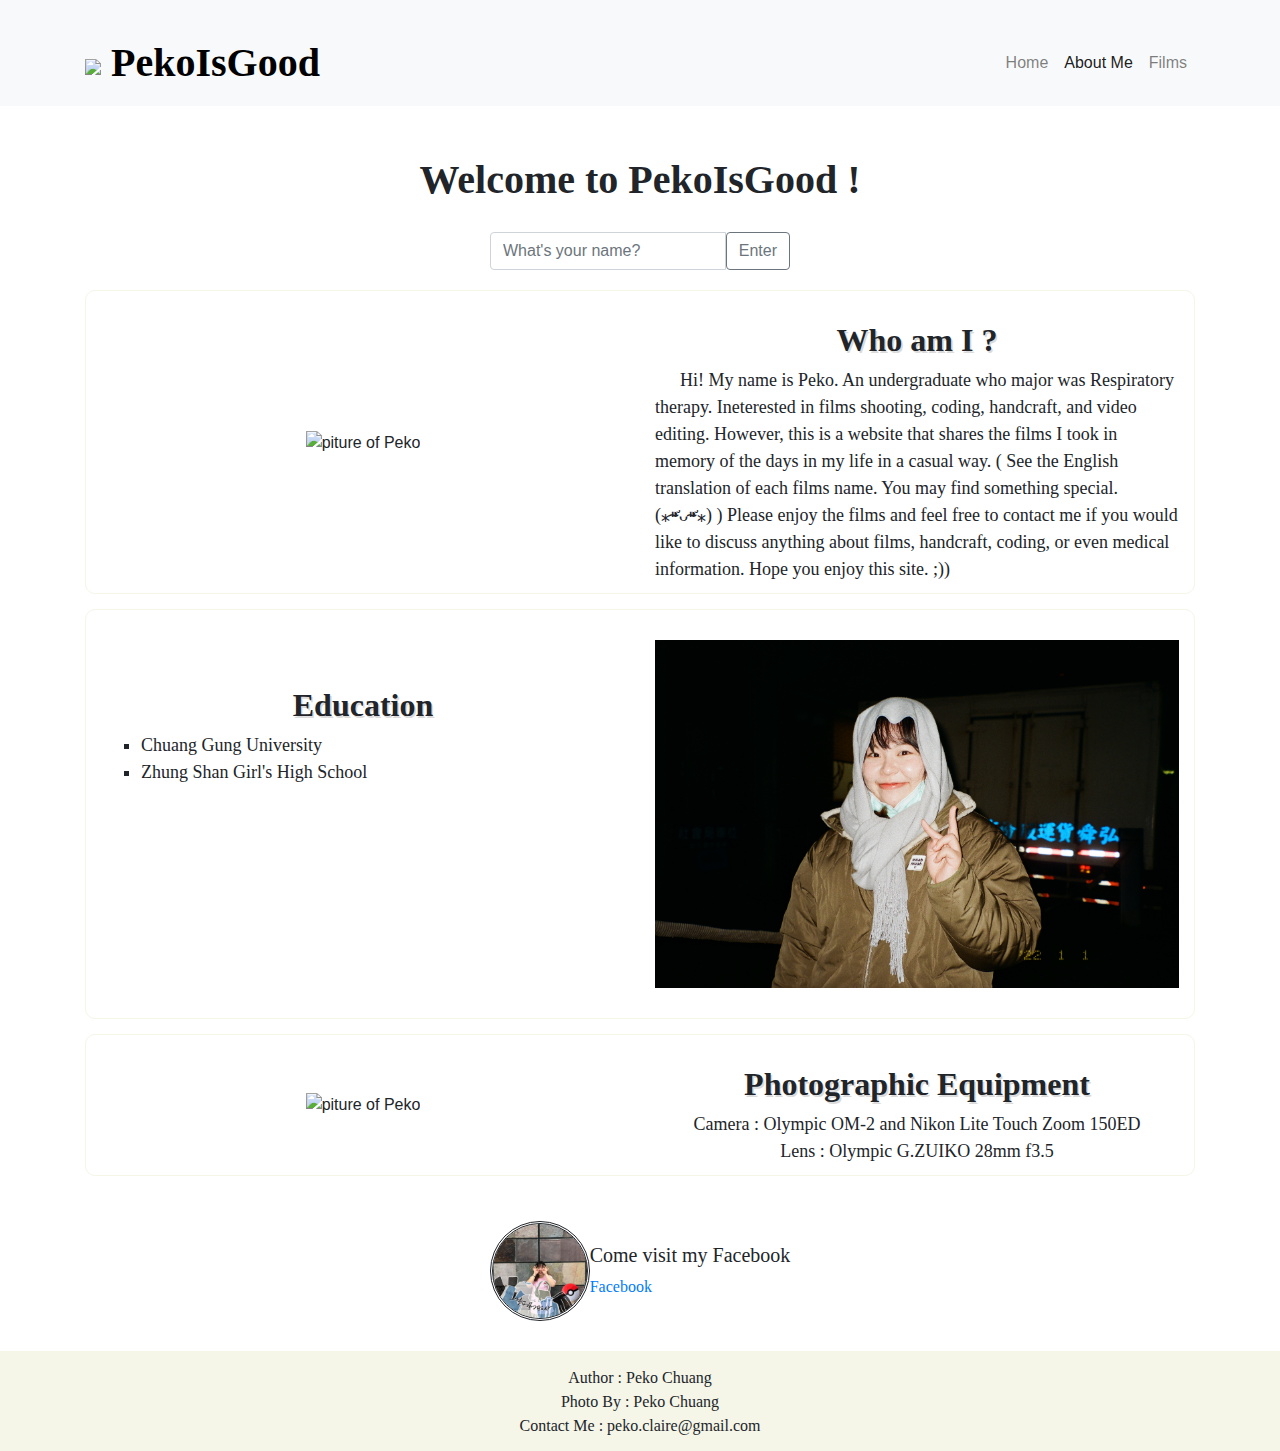
==== snippet/aboutme.html @ 77733b17 "first upload" ====
<!DOCTYPE html>
<html lang="en">
<head>
    <meta charset="UTF-8">
    <meta name="viewport" content="width=device-width, initial-scale=1">
    <meta http-equiv="X-UA-Compatible" content="ie=edge"/>
    <link rel="stylesheet" href="https://maxcdn.bootstrapcdn.com/bootstrap/4.0.0-beta.2/css/bootstrap.min.css"/>
    <link href="https://cdn.jsdelivr.net/npm/bootstrap@5.2.3/dist/css/bootstrap.min.css" rel="stylesheet" integrity="sha384-rbsA2VBKQhggwzxH7pPCaAqO46MgnOM80zW1RWuH61DGLwZJEdK2Kadq2F9CUG65" crossorigin="anonymous">
    <link rel="stylesheet" href="aboutme/style.css">
    <script src="https://cdnjs.cloudflare.com/ajax/libs/popper.js/1.12.3/umd/popper.min.js"></script>
    <script src="https://maxcdn.bootstrapcdn.com/bootstrap/4.0.0-beta.2/js/bootstrap.min.js"></script>
    <script src="https://cdn.jsdelivr.net/npm/bootstrap@5.2.3/dist/js/bootstrap.bundle.min.js" integrity="sha384-kenU1KFdBIe4zVF0s0G1M5b4hcpxyD9F7jL+jjXkk+Q2h455rYXK/7HAuoJl+0I4" crossorigin="anonymous"></script>
    <title>PekoIsGood - Home</title>
</head>
<body>
    <nav id="header-nav" class="navbar-light bg-light navbar navbar-expand-lg">
        <div class="container sticky-xs-top">
            <a class="navbar-brand" id="navbrand" href="home.html">
                <img src="../img/icon_peko.png" width="40px">
                <span>PekoIsGood</span></a>
            <button class="navbar-toggler" type="button" data-toggle="collapse" data-target="#navbarSupportedContent" aria-controls="navbarSupportedContent" aria-expanded="false" aria-label="Toggle navigation">
                <span class="navbar-toggler-icon"></span>
            </button>
            
            <div class="collapse navbar-collapse text-center" id="navbarSupportedContent">
                <ul id="nav-list" class="nav navbar-nav ml-auto w-100 justify-content-end">
                    <li id="navHomeButton" class="nav-item">
                        <a class="nav-link" href="home.html">Home<span class="sr-only">(current)</span></a>
                    </li>
                    <li id="navAboutMeButton" class="nav-item active">
                        <a class="nav-link" href="aboutme.html">About Me</a>
                    </li>
                    <li id="navFilmButton" class="nav-item">
                        <a class="nav-link" href="../films.html">Films</a>
        
                    </li>
                </ul>
            </div>
        </div>
    </nav>
    <main>
        <h1>Welcome to PekoIsGood !</h1>
        <div class="input-group" style="width: 300px;">
            <input id="inputName" type="text" class="form-control" placeholder="What's your name?" aria-label="Recipient's username" aria-describedby="button-addon2">
            <button  class="btn btn-outline-secondary" type="button" id="button-addon2" onclick="sayHello()">Enter</button>
        </div>
        <div class="container">
            <div class="row d-flex">
                <div class="img col-xl-6 col-lg-6 col-md-6 col-sm-12 col-xs-12" >
                    <img id="hiddenImg" src="../img/peko.jpg" alt="piture of Peko" class="img-fluid">
                </div>
                <div class="drescription col col-sm-12 col-md-6 col-xs-12">
                    <h2>Who am I ?</h2>
                    <p style="text-indent: 25px;">Hi! My name is Peko. An undergraduate who major was Respiratory therapy. Ineterested in films shooting, coding, handcraft, and video editing. However, this is a website that shares the films I took in memory of the days in my life in a casual way. ( See the English translation of each films name. You may find something special. (⁎⁍̴̛ᴗ⁍̴̛⁎) ) Please enjoy the films and feel free to contact me if you would like to discuss anything about films, handcraft, coding, or even medical information. Hope you enjoy this site. ;))</p>
                </div>
            </div>
            <div class="row d-flex">
                <div class="drescription col-xl-6 col-lg-6 col-md-6 col-sm-12 col-xs-12">
                    <h2>Education</h2>
                    <ul>
                        <li>Chuang Gung University</li>
                        <li>Zhung Shan Girl's High School</li>
                    </ul>
                    <div class="row-maps d-flex">
                        <iframe src="https://www.google.com/maps/embed?pb=!1m14!1m8!1m3!1d14459.900455873207!2d121.3877767!3d25.0349186!3m2!1i1024!2i768!4f13.1!3m3!1m2!1s0x0%3A0x62bc289af4ecd083!2z6ZW35bqa5aSn5a24!5e0!3m2!1szh-TW!2stw!4v1669529142762!5m2!1szh-TW!2stw" style="border:0;" allowfullscreen="" loading="lazy" referrerpolicy="no-referrer-when-downgrade"></iframe>
                        <iframe src="https://www.google.com/maps/embed?pb=!1m18!1m12!1m3!1d3614.55451332012!2d121.53584285047965!3d25.04918808388655!2m3!1f0!2f0!3f0!3m2!1i1024!2i768!4f13.1!3m3!1m2!1s0x3442a9621a328d0b%3A0xd41b7f8de76ad487!2z6Ie65YyX5biC56uL5Lit5bGx5aWz5a2Q6auY57Sa5Lit5a24!5e0!3m2!1szh-TW!2stw!4v1669529252910!5m2!1szh-TW!2stw" style="border:0;" allowfullscreen="" loading="lazy" referrerpolicy="no-referrer-when-downgrade"></iframe>
                    </div>
                </div>
                <div class="img col-xl-6 col-lg-6 col-md-6 col-sm-12 col-xs-12" >
                    <img src="../img/peko_3.jpg" class="img-fluid" alt="piture of Peko">
                </div>
            </div>
            <div class="row d-flex">
                <div class="img col-xl-6 col-lg-6 col-md-6 col-sm-12 col-xs-12" >
                    <img src="../img/peko_5.jpg" class="img-fluid" alt="piture of Peko">
                </div>
                <div class="drescription ccol-lg-6 col-md-6 col-sm-12 col-xs-12">
                    <h2>Photographic Equipment</h2>
                    <p style="text-align: center;">Camera : Olympic OM-2 and Nikon Lite Touch Zoom 150ED</p>
                    <p style="text-align: center;">Lens : Olympic G.ZUIKO 28mm f3.5</p>
                </div>
            </div>
            <div class="link-to-fb d-flex position-relative">
                <img id="fbImg" src="../img/fb.jpeg" class="flex-shrink-0 me-3" width="100px" alt="facebook profile Photo">
                <div>
                  <h5 class="mt-0">Come visit my Facebook</h5>
                  <a href="https://www.facebook.com/profile.php?id=100002676016972&locale=zh_TW" class="stretched-link">Facebook</a>
                </div>
            </div>
        </div>
    </main>
    <footer>
        <div class="footer">
            <span>Author : Peko Chuang</span>
            <span>Photo By : Peko Chuang</span>
            <span>Contact Me :  peko.claire@gmail.com</span>
        </div>
    </footer>
        <script src="aboutme/script.js"></script>
    <script src="https://code.jquery.com/jquery-3.5.1.slim.min.js" integrity="sha384-DfXdz2htPH0lsSSs5nCTpuj/zy4C+OGpamoFVy38MVBnE+IbbVYUew+OrCXaRkfj" crossorigin="anonymous"></script>
    <script src="https://cdn.jsdelivr.net/npm/bootstrap@4.5.3/dist/js/bootstrap.bundle.min.js" integrity="sha384-ho+j7jyWK8fNQe+A12Hb8AhRq26LrZ/JpcUGGOn+Y7RsweNrtN/tE3MoK7ZeZDyx" crossorigin="anonymous"></script>
</body>
</html>
---- snippet/aboutme/style.css ----
/* nav */
#navbrand{
    font-size: 40px;
    font-weight: bolder;
    font-family:  "cursive", serif, Verdana, "Geneva", Tahoma, sans-serif;
    color: black;
    margin: 0;
}

#navbrand:hover{
    transform: rotateZ(360deg);
    transition: 1s;
    text-shadow: 0.05em 0.05em 0 rgb(192, 191, 191);
    color: antiquewhite;
}

#nav-list li a:hover{
    text-shadow: 0.1em 0.1em 0 gainsboro;
}

/* main */
h1{
    text-align: center;
    padding-top: 20px;
    font-weight: bold;
    font-family: "cursive", serif, Verdana, "Geneva", Tahoma, sans-serif;
    padding-top: 50px;
    padding-bottom: 20px;
}

.input-group {
    margin-left: auto;
    margin-right: auto;
}


main p, main li{
    font-family: 'Times New Roman', Times, serif;
    list-style-type: square;
    margin-bottom: 0;
    font-size: 18px;
}

.container{
    margin-top: 20px;
}
.row {
    margin-top: 15px;
    margin-bottom: 15px;
    border: solid 1px rgb(245, 245, 232);
    border-radius: 10px;
    padding-top: 10px;
    padding-bottom: 10px;
    align-items: center;
    max-width: 1140px;
    margin-left: auto;
    margin-right: auto;
}

.row:nth-child(1) .drescription{
    height: 100%;
}
.row h2{
    font-weight: bold;
    text-shadow: 0.05em 0.05em 0 rgb(219, 219, 219);
    font-family: "cursive", serif, Verdana, "Geneva", Tahoma, sans-serif;
    padding-top: 20px;
    text-align: center;
}

.row .img{
    text-align: center;
    padding-top: 20px;
    padding-bottom: 20px;
}

.row-maps{
    justify-content: center;
}

iframe{
    margin: 5px;
    width: 50%;
    max-width: 300px;
}

.link-to-fb{
    padding-top: 30px;
    font-family:  "cursive", serif, Verdana, "Geneva", Tahoma, sans-serif;
    justify-content: center;
    align-items: center;
}

#fbImg{
    border-radius: 50px;
    border-style: double;
}

 /* footer */
.footer{
    background-color: rgb(245, 245, 232);
    display: flex;
    flex-direction: column;
    height: 100px;
    text-align: center;
    align-items: center;
    margin-top: 30px;
    padding-top: 15px;
    font-family:  "cursive", serif, Verdana, "Geneva", Tahoma, sans-serif;

}

/* xs <576 sm >=576 md>=768*/

@media (min-width:(576px)) and (max-width:(767px)) {
    /* 768px 以下改排版*/
}

@media (max-width:(575px)) {
    main #hiddenImg{
        display: none;
        visibility: hidden;
    }
}
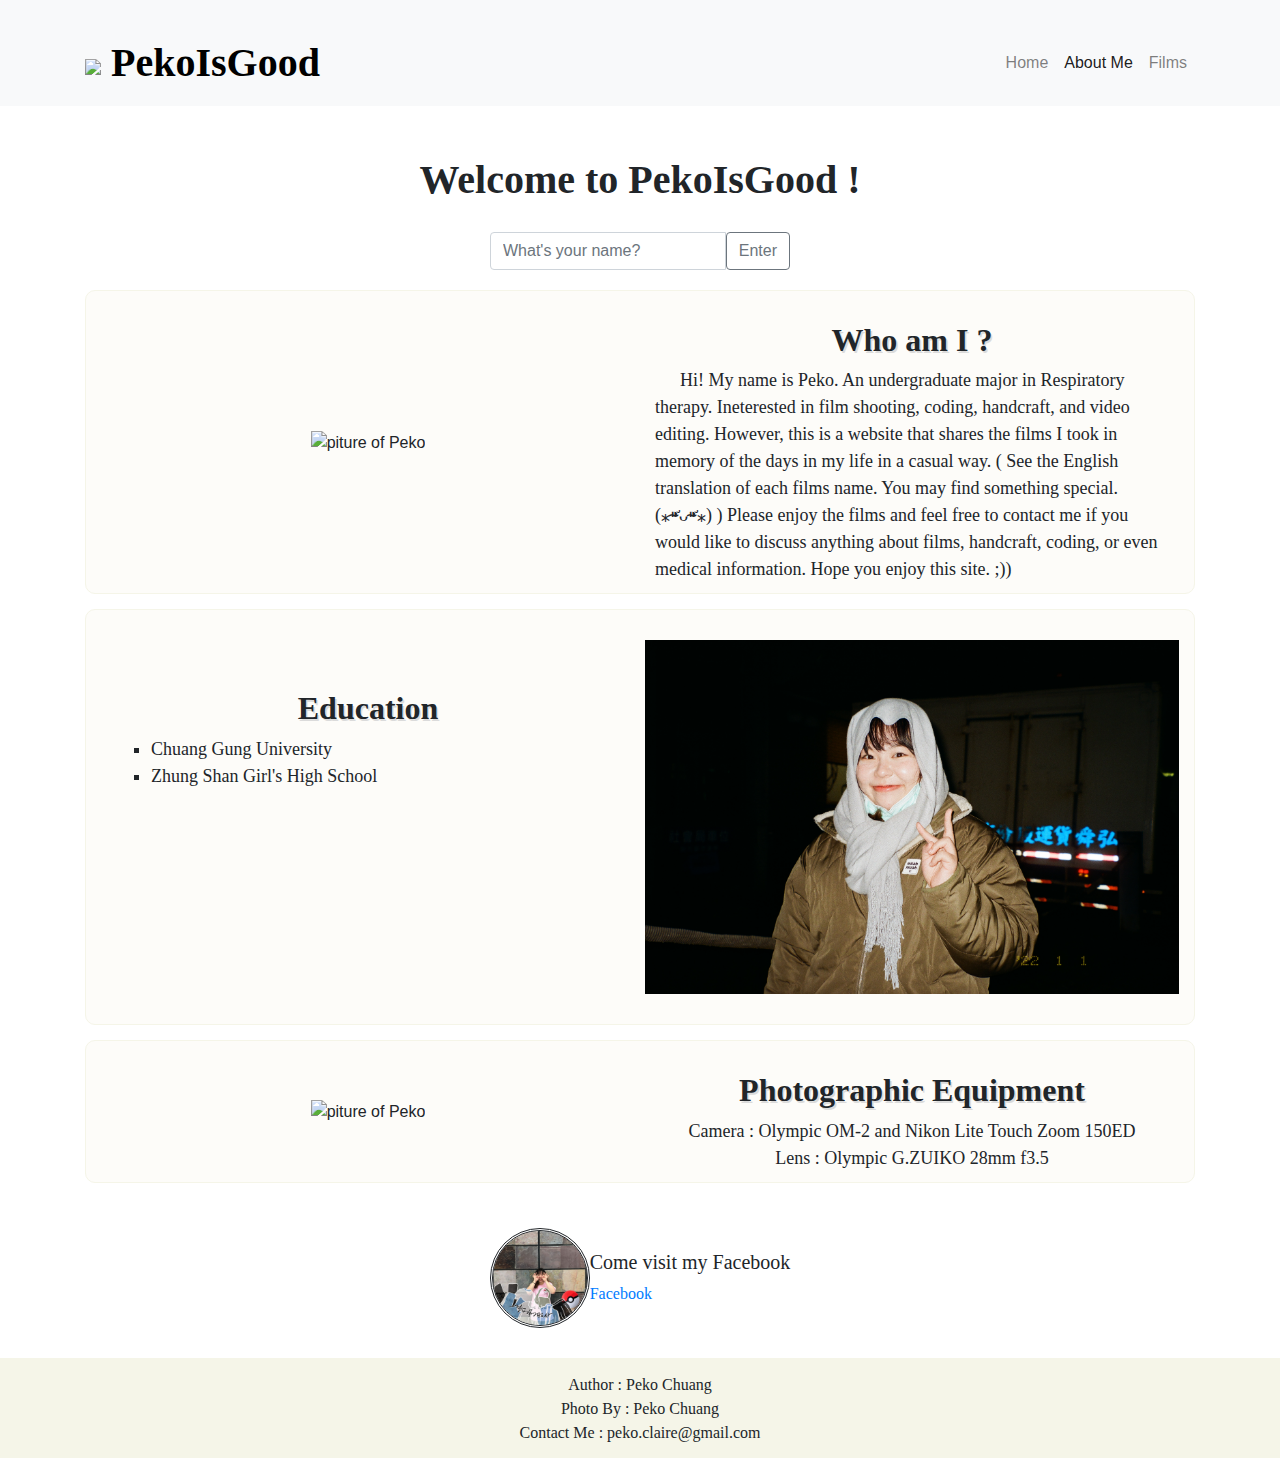
==== commit 4898fdf1: "second update to my film blog project." ====
--- a/snippet/aboutme.html
+++ b/snippet/aboutme.html
@@ -31,7 +31,7 @@
                         <a class="nav-link" href="aboutme.html">About Me</a>
                     </li>
                     <li id="navFilmButton" class="nav-item">
-                        <a class="nav-link" href="../films.html">Films</a>
+                        <a class="nav-link" href="../index.html">Films</a>
         
                     </li>
                 </ul>
@@ -47,11 +47,11 @@
         <div class="container">
             <div class="row d-flex">
                 <div class="img col-xl-6 col-lg-6 col-md-6 col-sm-12 col-xs-12" >
-                    <img id="hiddenImg" src="../img/peko.jpg" alt="piture of Peko" class="img-fluid">
+                    <img src="../img/peko.jpg" alt="piture of Peko" class="img-fluid">
                 </div>
                 <div class="drescription col col-sm-12 col-md-6 col-xs-12">
                     <h2>Who am I ?</h2>
-                    <p style="text-indent: 25px;">Hi! My name is Peko. An undergraduate who major was Respiratory therapy. Ineterested in films shooting, coding, handcraft, and video editing. However, this is a website that shares the films I took in memory of the days in my life in a casual way. ( See the English translation of each films name. You may find something special. (⁎⁍̴̛ᴗ⁍̴̛⁎) ) Please enjoy the films and feel free to contact me if you would like to discuss anything about films, handcraft, coding, or even medical information. Hope you enjoy this site. ;))</p>
+                    <p style="text-indent: 25px;">Hi! My name is Peko. An undergraduate major in Respiratory therapy. Ineterested in film shooting, coding, handcraft, and video editing. However, this is a website that shares the films I took in memory of the days in my life in a casual way. ( See the English translation of each films name. You may find something special. (⁎⁍̴̛ᴗ⁍̴̛⁎) ) Please enjoy the films and feel free to contact me if you would like to discuss anything about films, handcraft, coding, or even medical information. Hope you enjoy this site. ;))</p>
                 </div>
             </div>
             <div class="row d-flex">
--- a/snippet/aboutme/style.css
+++ b/snippet/aboutme/style.css
@@ -49,15 +49,15 @@
     margin-bottom: 15px;
     border: solid 1px rgb(245, 245, 232);
     border-radius: 10px;
-    padding-top: 10px;
-    padding-bottom: 10px;
+    padding: 10px;
     align-items: center;
     max-width: 1140px;
     margin-left: auto;
     margin-right: auto;
+    background-color: rgba(250, 248, 238, 0.366);
 }
 
-.row:nth-child(1) .drescription{
+.row .drescription{
     height: 100%;
 }
 .row h2{
@@ -72,6 +72,8 @@
     text-align: center;
     padding-top: 20px;
     padding-bottom: 20px;
+    padding-left: 5px;
+    padding-right: 5px;
 }
 
 .row-maps{
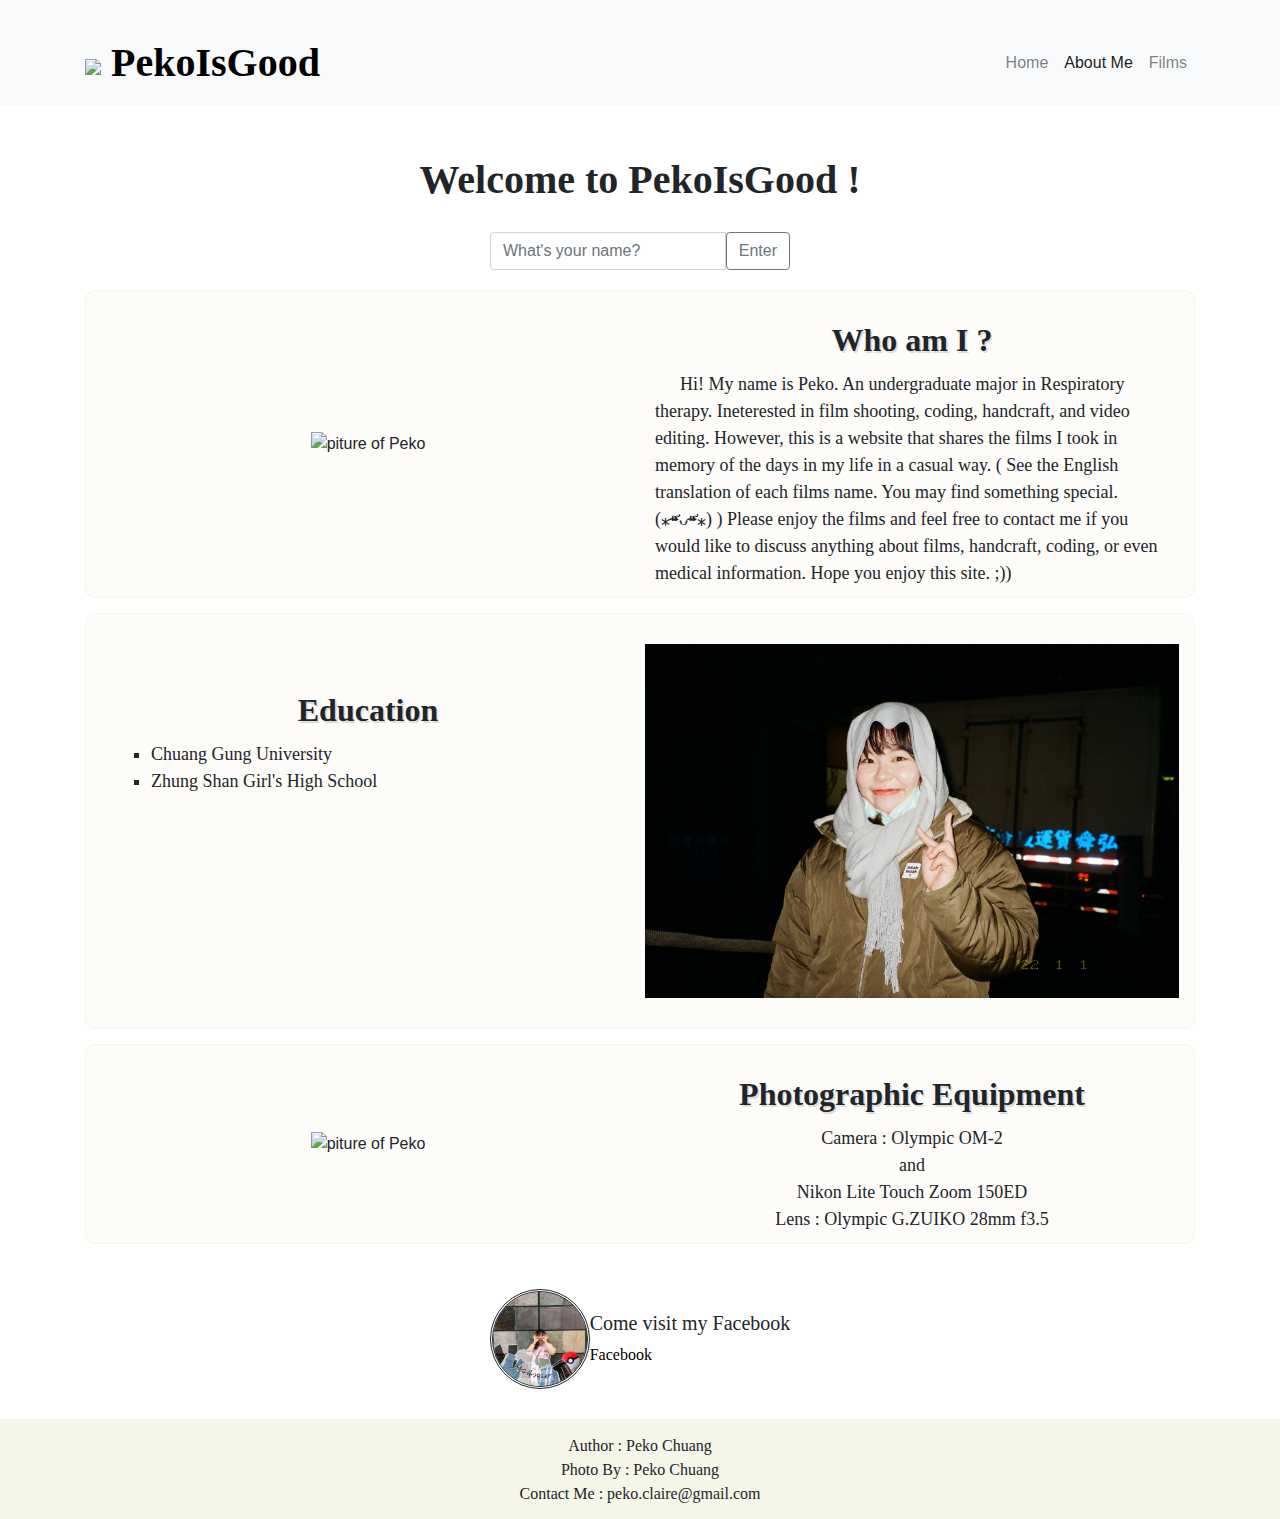
==== commit 8413d412: "third update" ====
--- a/snippet/aboutme.html
+++ b/snippet/aboutme.html
@@ -25,13 +25,13 @@
             <div class="collapse navbar-collapse text-center" id="navbarSupportedContent">
                 <ul id="nav-list" class="nav navbar-nav ml-auto w-100 justify-content-end">
                     <li id="navHomeButton" class="nav-item">
-                        <a class="nav-link" href="home.html">Home<span class="sr-only">(current)</span></a>
+                        <a class="nav-link" href="home.html"><span><ion-icon name="home-outline"></ion-icon></span> Home<span class="sr-only">(current)</span></a>
                     </li>
                     <li id="navAboutMeButton" class="nav-item active">
-                        <a class="nav-link" href="aboutme.html">About Me</a>
+                        <a class="nav-link" href="aboutme.html"><span><ion-icon name="person-circle-outline"></ion-icon></span> About Me</a>
                     </li>
                     <li id="navFilmButton" class="nav-item">
-                        <a class="nav-link" href="../index.html">Films</a>
+                        <a class="nav-link" href="../index.html"><span><ion-icon name="images-outline"></ion-icon></span> Films</a>
         
                     </li>
                 </ul>
@@ -50,13 +50,13 @@
                     <img src="../img/peko.jpg" alt="piture of Peko" class="img-fluid">
                 </div>
                 <div class="drescription col col-sm-12 col-md-6 col-xs-12">
-                    <h2>Who am I ?</h2>
+                    <h2><span><ion-icon name="bulb"></ion-icon></span> Who am I ?</h2>
                     <p style="text-indent: 25px;">Hi! My name is Peko. An undergraduate major in Respiratory therapy. Ineterested in film shooting, coding, handcraft, and video editing. However, this is a website that shares the films I took in memory of the days in my life in a casual way. ( See the English translation of each films name. You may find something special. (⁎⁍̴̛ᴗ⁍̴̛⁎) ) Please enjoy the films and feel free to contact me if you would like to discuss anything about films, handcraft, coding, or even medical information. Hope you enjoy this site. ;))</p>
                 </div>
             </div>
             <div class="row d-flex">
                 <div class="drescription col-xl-6 col-lg-6 col-md-6 col-sm-12 col-xs-12">
-                    <h2>Education</h2>
+                    <h2><span><ion-icon name="school"></ion-icon></span> Education</h2>
                     <ul>
                         <li>Chuang Gung University</li>
                         <li>Zhung Shan Girl's High School</li>
@@ -75,8 +75,8 @@
                     <img src="../img/peko_5.jpg" class="img-fluid" alt="piture of Peko">
                 </div>
                 <div class="drescription ccol-lg-6 col-md-6 col-sm-12 col-xs-12">
-                    <h2>Photographic Equipment</h2>
-                    <p style="text-align: center;">Camera : Olympic OM-2 and Nikon Lite Touch Zoom 150ED</p>
+                    <h2><span><ion-icon name="camera"></ion-icon></span> Photographic Equipment</h2>
+                    <p style="text-align: center;">Camera : Olympic OM-2 <br>and<br>Nikon Lite Touch Zoom 150ED</p>
                     <p style="text-align: center;">Lens : Olympic G.ZUIKO 28mm f3.5</p>
                 </div>
             </div>
@@ -84,7 +84,7 @@
                 <img id="fbImg" src="../img/fb.jpeg" class="flex-shrink-0 me-3" width="100px" alt="facebook profile Photo">
                 <div>
                   <h5 class="mt-0">Come visit my Facebook</h5>
-                  <a href="https://www.facebook.com/profile.php?id=100002676016972&locale=zh_TW" class="stretched-link">Facebook</a>
+                  <a href="https://www.facebook.com/profile.php?id=100002676016972&locale=zh_TW" class="stretched-link"><ion-icon name="logo-facebook"></ion-icon> Facebook</a>
                 </div>
             </div>
         </div>
@@ -99,5 +99,7 @@
         <script src="aboutme/script.js"></script>
     <script src="https://code.jquery.com/jquery-3.5.1.slim.min.js" integrity="sha384-DfXdz2htPH0lsSSs5nCTpuj/zy4C+OGpamoFVy38MVBnE+IbbVYUew+OrCXaRkfj" crossorigin="anonymous"></script>
     <script src="https://cdn.jsdelivr.net/npm/bootstrap@4.5.3/dist/js/bootstrap.bundle.min.js" integrity="sha384-ho+j7jyWK8fNQe+A12Hb8AhRq26LrZ/JpcUGGOn+Y7RsweNrtN/tE3MoK7ZeZDyx" crossorigin="anonymous"></script>
+    <script type="module" src="https://unpkg.com/ionicons@5.5.2/dist/ionicons/ionicons.esm.js"></script>
+    <script nomodule src="https://unpkg.com/ionicons@5.5.2/dist/ionicons/ionicons.js"></script>
 </body>
 </html>--- a/snippet/aboutme/style.css
+++ b/snippet/aboutme/style.css
@@ -12,6 +12,10 @@
     transition: 1s;
     text-shadow: 0.05em 0.05em 0 rgb(192, 191, 191);
     color: antiquewhite;
+}
+
+#nav-list li span{
+    vertical-align: middle;
 }
 
 #nav-list li a:hover{
@@ -32,7 +36,6 @@
     margin-left: auto;
     margin-right: auto;
 }
-
 
 main p, main li{
     font-family: 'Times New Roman', Times, serif;
@@ -68,6 +71,10 @@
     text-align: center;
 }
 
+.row h2 span{
+    vertical-align: middle;
+}
+
 .row .img{
     text-align: center;
     padding-top: 20px;
@@ -91,6 +98,16 @@
     font-family:  "cursive", serif, Verdana, "Geneva", Tahoma, sans-serif;
     justify-content: center;
     align-items: center;
+}
+
+.link-to-fb a{
+    text-decoration: none;
+    color: black;
+}
+
+
+.link-to-fb:hover {
+    text-shadow: 0.1em 0.1em 0 rgb(227, 227, 215);
 }
 
 #fbImg{
